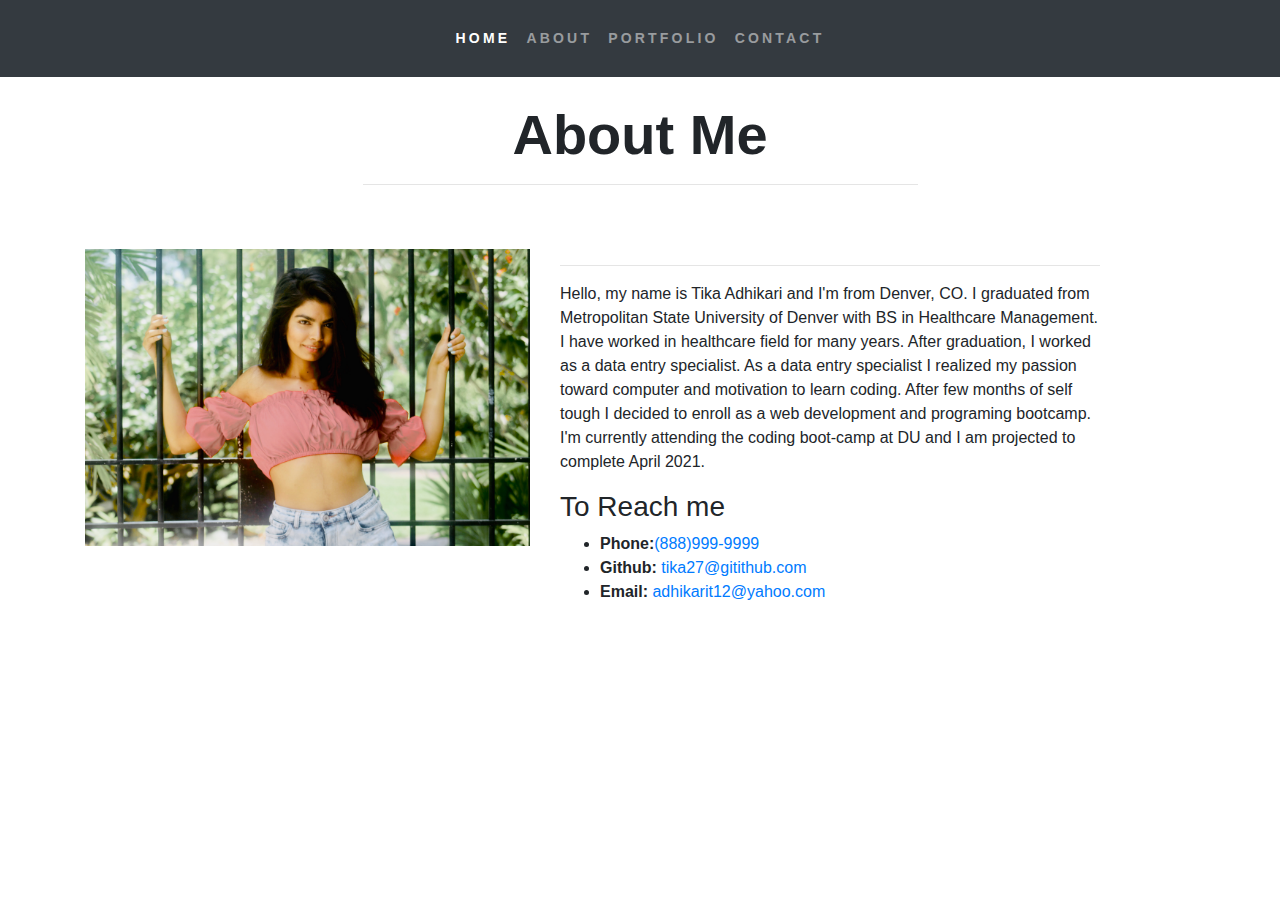
==== about.html @ 27df727b "commiting works" ====
<!DOCTYPE html>
<html lang="en">
<head>
    <meta charset="UTF-8">
    <meta name="viewport" content="width=device-width, initial-scale=1.0">
    <link rel="stylesheet" href="https://stackpath.bootstrapcdn.com/bootstrap/4.3.1/css/bootstrap.min.css" integrity="sha384-ggOyR0iXCbMQv3Xipma34MD+dH/1fQ784/j6cY/iJTQUOhcWr7x9JvoRxT2MZw1T" crossorigin="anonymous">
    <script src="https://code.jquery.com/jquery-3.3.1.slim.min.js" integrity="sha384-q8i/X+965DzO0rT7abK41JStQIAqVgRVzpbzo5smXKp4YfRvH+8abtTE1Pi6jizo" crossorigin="anonymous"></script>
    <script src="https://cdnjs.cloudflare.com/ajax/libs/popper.js/1.14.7/umd/popper.min.js" integrity="sha384-UO2eT0CpHqdSJQ6hJty5KVphtPhzWj9WO1clHTMGa3JDZwrnQq4sF86dIHNDz0W1" crossorigin="anonymous"></script>
    <script src="https://stackpath.bootstrapcdn.com/bootstrap/4.3.1/js/bootstrap.min.js" integrity="sha384-JjSmVgyd0p3pXB1rRibZUAYoIIy6OrQ6VrjIEaFf/nJGzIxFDsf4x0xIM+B07jRM" crossorigin="anonymous"></script>
    <link rel="stylesheet" href="style.css" >
    <title>About</title>

</head>
<body>
  <div id="about">
<nav class="navbar navbar-expand-md navbar-dark bg-dark">
            <button class="navbar-toggler" type="button" data-toggle="collapse" data-target="#navbarSupportedContent" aria-controls="navbarSupportedContent" aria-expanded="false" aria-label="Toggle navigation">
                <span class="navbar-toggler-icon"></span>
            </button>

            <div class="collapse navbar-collapse" id="navbarTogglerDemo2">
                <ul class="navbar-nav mx-auto">
                    <li class="nav-item active">
                        <a class="nav-link" href="index.html">Home</a>
                    </li>
                    <li class="nav-item ">
                        <a class="nav-link" href="about.html">About</a>
                    </li>
                    <li class="nav-item ">
                        <a class="nav-link" href="portfolio.html">Portfolio</a>
                    </li>
                    <li class="nav-item">
                        <a class="nav-link" href="contact.html">Contact</a>
                    </li>
                    
                </ul>
            </div>
    </div>
      
<!---------------About----------------->
<div id="about" class="container mt-4">
  <div class="post-heading text-center">
    <h3 class="display-4 font-weight-bold">About Me</h3>
    <hr class=" w-50 mx-auto pb-5">
</div>
<div class="row">
  <div class="col-lg-5 col-md-6 col-12">
    <img src="img/IMG_1292.jpg" class="img-fluid">
  </div>
  <div class="col-lg-6 col-md-6 col-12">
    <hr>
    <p>Hello, my name is Tika Adhikari and I'm from Denver, CO. 
      I graduated from Metropolitan State University of Denver with BS in Healthcare Management.
      I have worked in healthcare field for many years. After graduation, I worked as a data entry specialist. 
      As a data entry specialist I realized my passion toward computer and motivation to learn coding. 
      After few months of self tough I decided to enroll as a web development and programing bootcamp. I'm currently attending the coding boot-camp at DU and I am projected to complete April 2021.</p> 
      
      <h3>To Reach me</h3>

<ul>
  <li><strong>Phone:</strong><a href="(888)999-9999">(888)999-9999</a></li>
  <li><strong>Github:</strong><a href="tika27@gitithub.com"> tika27@gitithub.com</a></li>
  <li><strong>Email:</strong><a href ="adhikarit12@yahoo.com"> adhikarit12@yahoo.com</a></li>
</ul>
      
  </div>


</div>
</div>
</nav>
</body>
</html>
---- style.css ----
@import url("https://fonts.googleapis.com/css2?family=Yusei+Magic&display=swap");
#container {
  position: relative;
  text-align: center;
  color: white;
  background-color: whitesmoke;
}

.main-box {
  position: absolute;
  top: 50%;
  left: 50%;
  transform: translate(-50%, -50%);
}
.body {
  margin: 0;
  padding: 0;
  box-sizing: border-box;
  font-family: "Yusei Magic", sans-serif;
  font-family: "times";
  background-image: url(https://images.unsplash.com/photo-1610960773320-56eaed63f147?ixid=MXwxMjA3fDB8MHxlZGl0b3JpYWwtZmVlZHw2Nnx8fGVufDB8fHw%3D&ixlib=rb-1.2.1&auto=format&fit=crop&w=800&q=60);
  background-repeat: repeat;
  height: 100%;
}
.navbar {
  text-transform: uppercase;
  font-size: 14px;
  font-weight: 700;
  letter-spacing: 0.2rem;
  background: rgba(red, green, blue, alpha) !important;
  padding: 20px 0;
}
.navbar-dark .navbar-nav .navbar-link {
  color: white;
  padding-left: 20px;
}

.navbar-dark .navbar-nav .navbar-link.active,
.navbar-dark .navbar-nav .navbar-link:hover {
  color: burlywood;
}

.heading-content {
  position: absolute;
  top: 50%;
  width: 100%;
  max-width: 100%;
}

.heading-content h5 {
  font-size: 4em;
  font-weight: 300;
  color: white;
  font-family: monospace;
}

.heading-content h1 {
  font-size: 6em;
  font-weight: bolder;
  color: white;
  font-family: "Yusei Magic", sans-serif;
}
.heading-content p {
  font-size: 1em;
  text-transform: uppercase;
  font-weight: lighter;
  color: white;
  word-spacing: 5px;
  letter-spacing: 2px;
}

.buttom {
  color: grey;
}

.contact {
  flex-direction: column;
  justify-content: center;
  align-self: center;
  text-align: center;
}

input[type="submit"] {
  padding: 10px 30px;
  font-size: 18px;
  color: #fff;
  cursor: pointer;
  background: #4194f4;
  border: 0 none;
}

.footer {
  position: fixed;
  left: 0;
  bottom: 0;
  width: 100%;
  background-color: #343a40;
  /* color: white; */
  text-align: center;
  /* padding: 1px; */
  text-transform: uppercase;
  font-size: 0px;
  font-weight: 300;
  letter-spacing: 0.1rem;
  /* background: rgba(red, green, blue, alpha) !important; */
  padding: 0px 0;
}
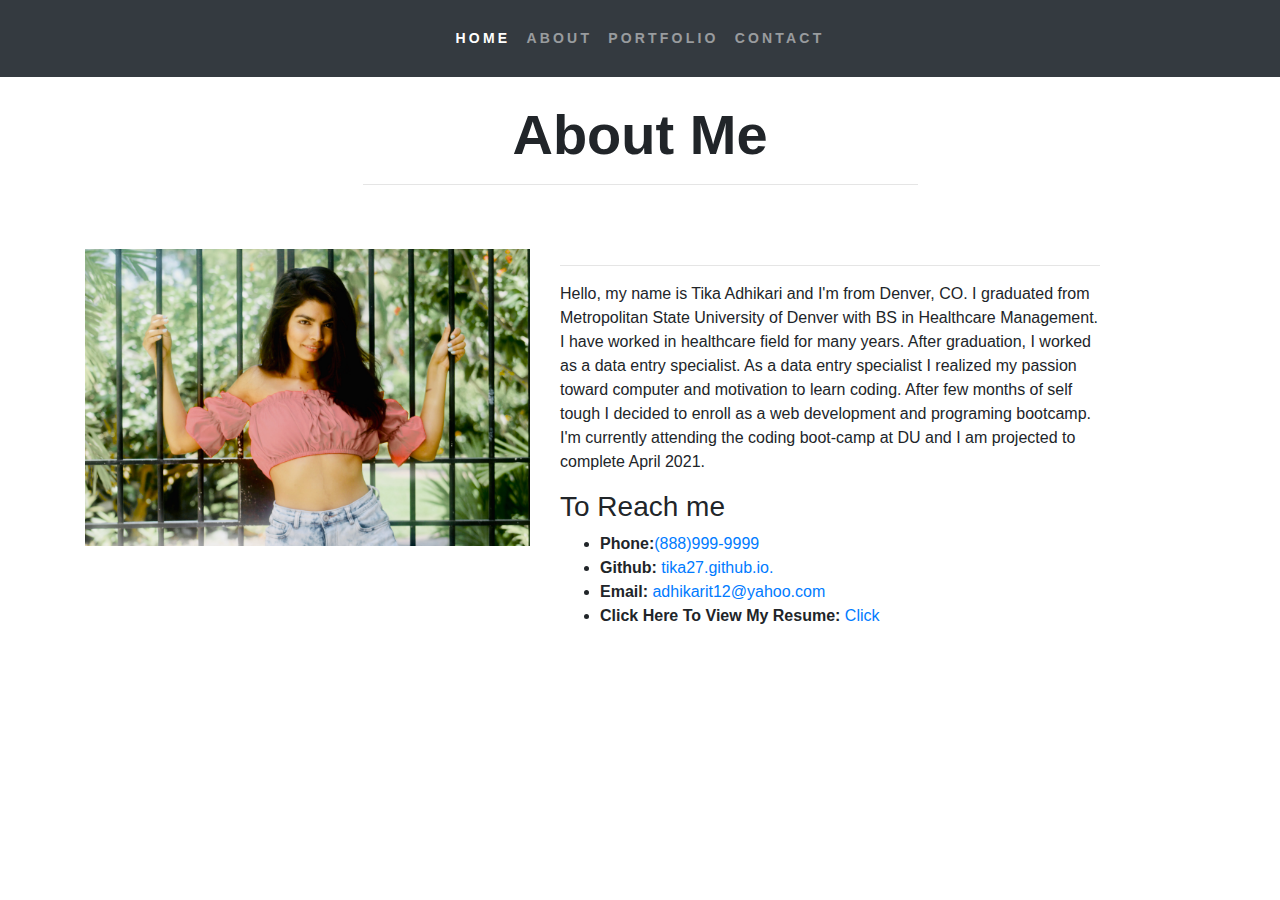
==== commit f206a903: "add resume" ====
--- a/about.html
+++ b/about.html
@@ -59,8 +59,9 @@
 
 <ul>
   <li><strong>Phone:</strong><a href="(888)999-9999">(888)999-9999</a></li>
-  <li><strong>Github:</strong><a href="tika27@gitithub.com"> tika27@gitithub.com</a></li>
+  <li><strong>Github:</strong><a href="tika27@gitithub.com"> tika27.github.io.</a></li>
   <li><strong>Email:</strong><a href ="adhikarit12@yahoo.com"> adhikarit12@yahoo.com</a></li>
+  <li><strong>Click Here To View My Resume:</strong><a href ="https://docs.google.com/document/d/1NXjAVmKU3RhCiD97x9XZniqdjo2tAXGde6D0U6dZrRc/edit?usp=sharing"> Click </a></li>
 </ul>
       
   </div>
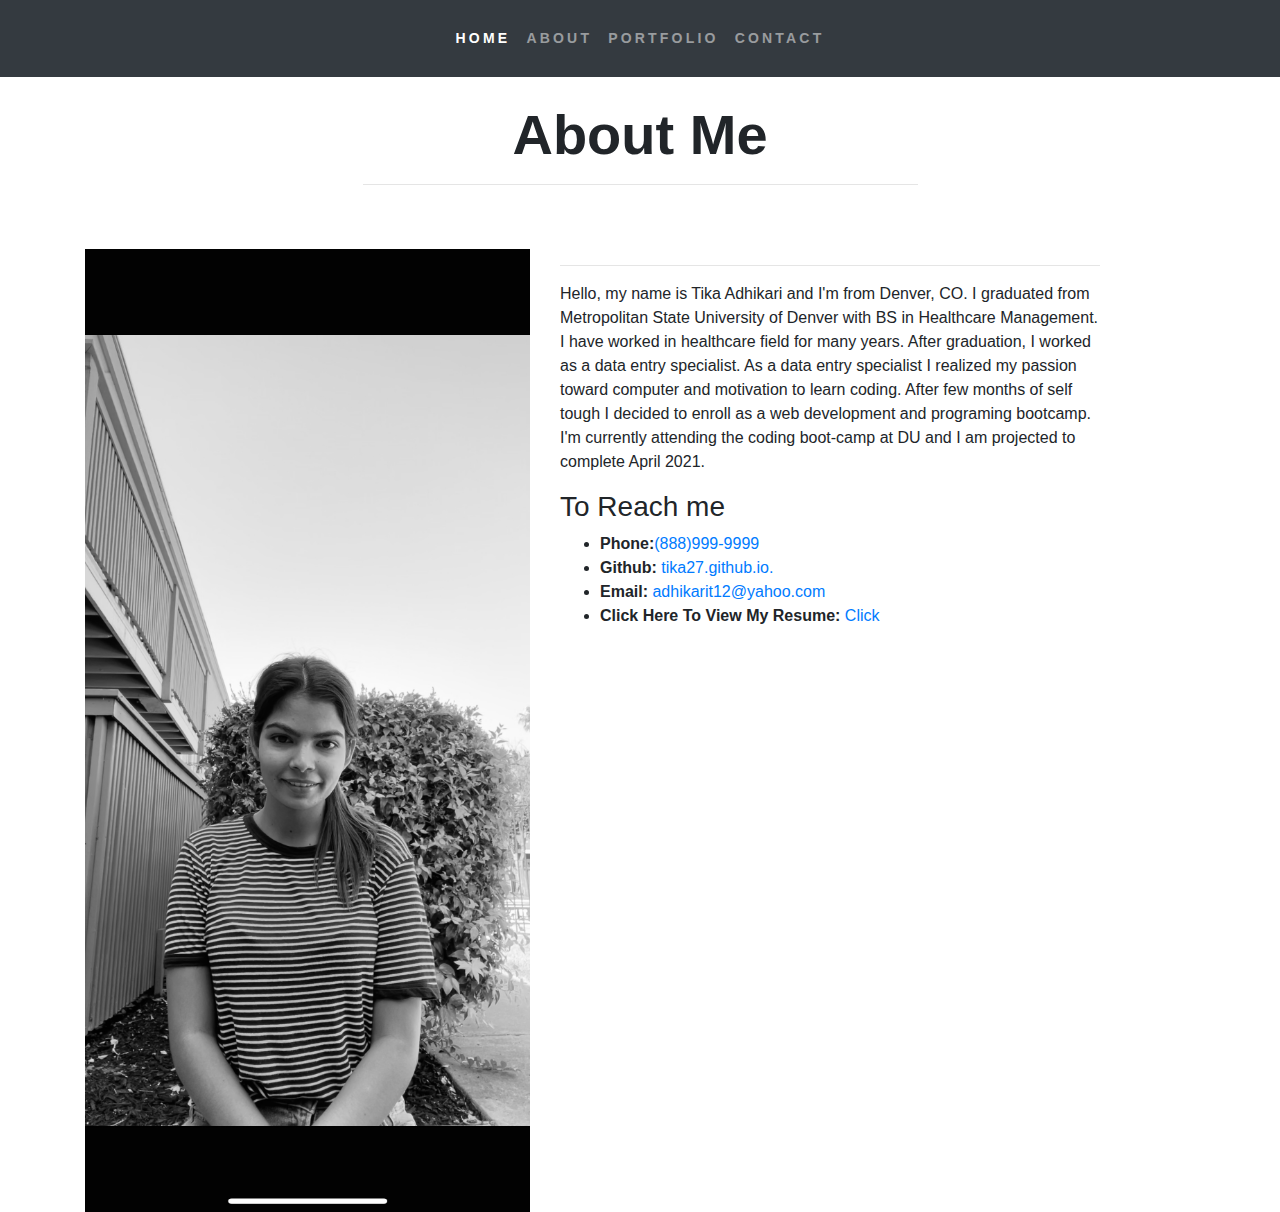
==== commit fcd2da54: "added new img" ====
--- a/about.html
+++ b/about.html
@@ -45,7 +45,7 @@
 </div>
 <div class="row">
   <div class="col-lg-5 col-md-6 col-12">
-    <img src="img/IMG_1292.jpg" class="img-fluid">
+    <img src="img/IMG_6923.jpg" class="img-fluid">
   </div>
   <div class="col-lg-6 col-md-6 col-12">
     <hr>
